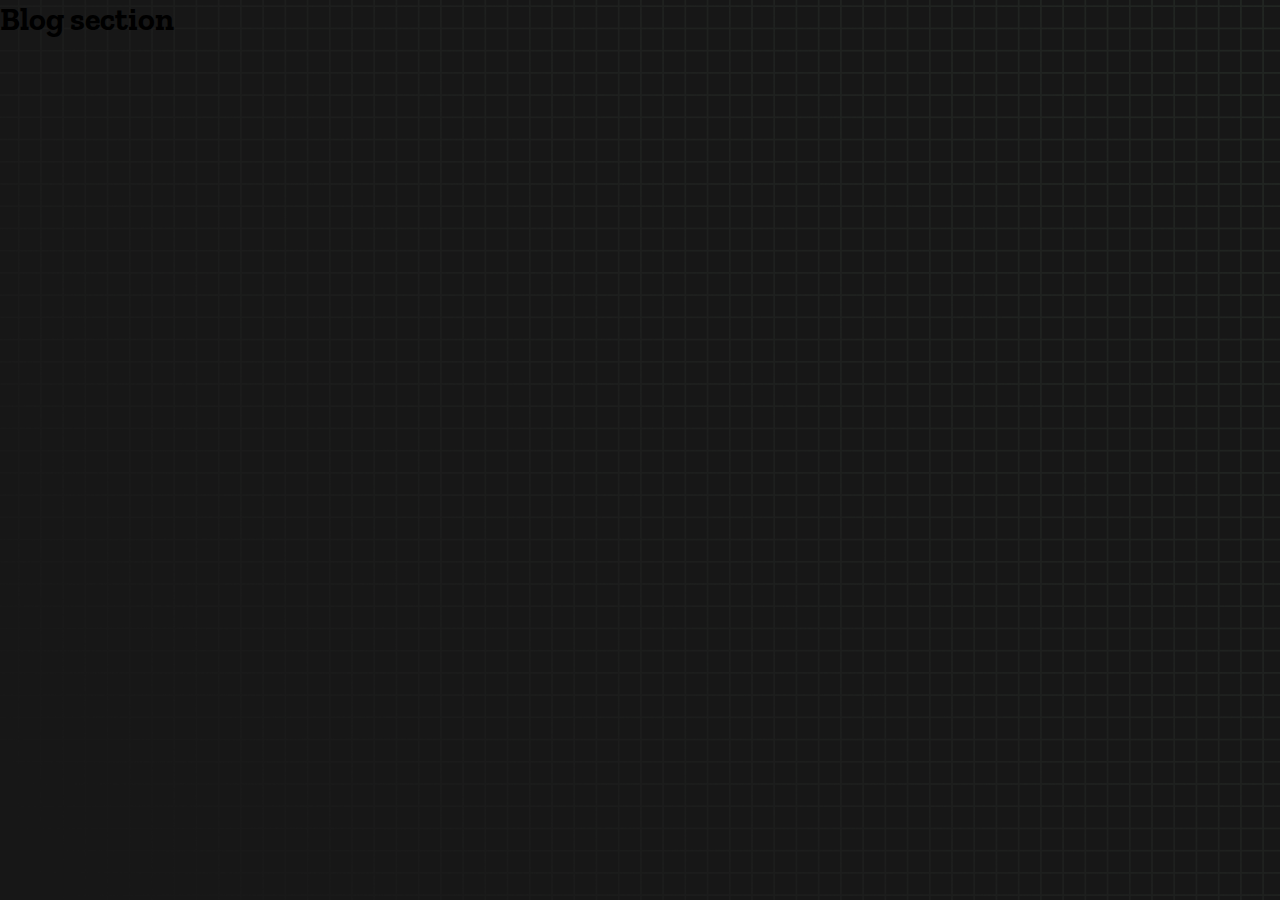
==== blog.html @ 2af6ab1a "blog page" ====
<!DOCTYPE html>
<html lang="en">
<head>
    <meta charset="UTF-8">
    <meta http-equiv="X-UA-Compatible" content="IE=edge">
    <meta name="viewport" content="width=device-width, initial-scale=1.0">
    <title>Typeing Speed Monster</title>
    <link rel="stylesheet" href="styles.css" />
    <link rel="preconnect" href="https://fonts.googleapis.com" />
    <link rel="preconnect" href="https://fonts.gstatic.com" crossorigin />
    <link
      href="https://fonts.googleapis.com/css2?family=Zilla+Slab:wght@300;400;500&display=swap"
      rel="stylesheet"
    />
</head>
<body>
    <header>
        <h1>Blog section</h1>
    </header>
    <main>
        
    </main>
    
</body>
</html>
---- styles.css ----
* {
  padding: 0;
  margin: 0;
  box-sizing: border-box;
}

body {
  background-image: url("./bg.png");
  background-size: cover;
  background-position: left top;
  font-family: "Zilla Slab", serif;
}

.box-container {
  width: 70%;
  margin: 0 auto;
}

#question {
  height: 100px;
  display: flex;
  align-items: center;
  justify-content: center;
  color: white;
  text-align: center;
  font-size: 25px;
  border-radius: 15px;
  background: rgb(255, 255, 255);
  background: linear-gradient(
    92.49deg,
    rgba(255, 255, 255, 0.1) 0.18%,
    rgba(255, 255, 255, 0.05) 99.85%
  );
  backdrop-filter: blur(5px);
  margin-bottom: 30px;
}

#display {
  height: 100px;
  display: flex;
  flex-wrap: wrap;
  align-items: center;
  padding-left: 5rem;
  color: white;
  font-size: 32px;
  background-color: #171717;
  border: 2px solid #9dffad;
  border-radius: 15px;
}

#countdown {
  position: fixed;
  height: 100vh;
  width: 100vw;
  background-color: rgba(0, 0, 0, 0.8);
  top: 0;
  left: 0;
  display: flex;
  align-items: center;
  justify-content: center;
  font-size: 3rem;
  color: white;
  display: none;
}
#result {
  position: fixed;
  top: 10%; 
  left: 35%;
  /* transform: translate(-0%, 10%); */
  height: 250px;
  width: 400px;
  background-color: #171717;
  border-radius: 15px;
  border: 2px solid #9dffad;
  color: white;
  text-align: center;
  padding: 2rem;
}
#show-time{
  text-align: center;
  color: white;
  margin: 10px 0;
}

.green {
  color: #9dffad;
}
.red {
  color: #eb6565;
}
.bold {
  font-weight: 700;
}
.inactive {
  border: 2px solid white !important;
}
.hidden {
  display: none;
  /* margin-left: 30%; */
}
.title {
  text-align: center;
  color: white;
  margin: 20px 0;
}

.divider-container {
  height: 80px;
  display: flex;
  justify-content: center;
  align-items: center;
  gap: 15px;
  margin: 0 auto;
}

.line {
  height: 2px;
  background: white;
  width: 100%;
}

.title2 {
  color: white;
  display: block;
}

.buttons {
  display: flex;
  justify-content: center;
  margin: 30px 0;
}
button {
  padding: 10px 20px;
  border: none;
  font-size: 16px;
  font-weight: bold;
  width: 300px;
  height: 50px;
  color: white;
  background-color: #171717;
  border-radius: 10px;
  border: 2px solid #9dffad;
  cursor: pointer;
}

#histories {
  display: flex;
  flex-wrap: wrap;
  justify-content: space-around;
}


.card {
  width: 30%;
  height: 100%;
  text-align: center;
  padding: 20px 30px;
  margin: 0 10px;
  color: white;
  border-radius: 15px;
  background: rgb(255, 255, 255);
  background: linear-gradient(
    92.49deg,
    rgba(255, 255, 255, 0.1) 0.18%,
    rgba(255, 255, 255, 0.05) 99.85%
  );
  backdrop-filter: blur(5px);
  margin-bottom: 30px;
}

#modal-background {
  background: rgb(255, 255, 255);
  background: linear-gradient(
    92.49deg,
    rgba(255, 255, 255, 0.1) 0.18%,
    rgba(255, 255, 255, 0.05) 99.85%
  );
  backdrop-filter: blur(5px);
  height: 100vh;
  width: 100%;
  position: fixed;
  top: 0;
  left: 0;
}

/* .resultSec{
  float: right;
} */

@media only screen and (max-width: 700px) {
  .box-container {
    padding: 0 20px;
    width: 100%;
  }
  .card {
    width: 100%;
    flex-direction: column;
  }
}
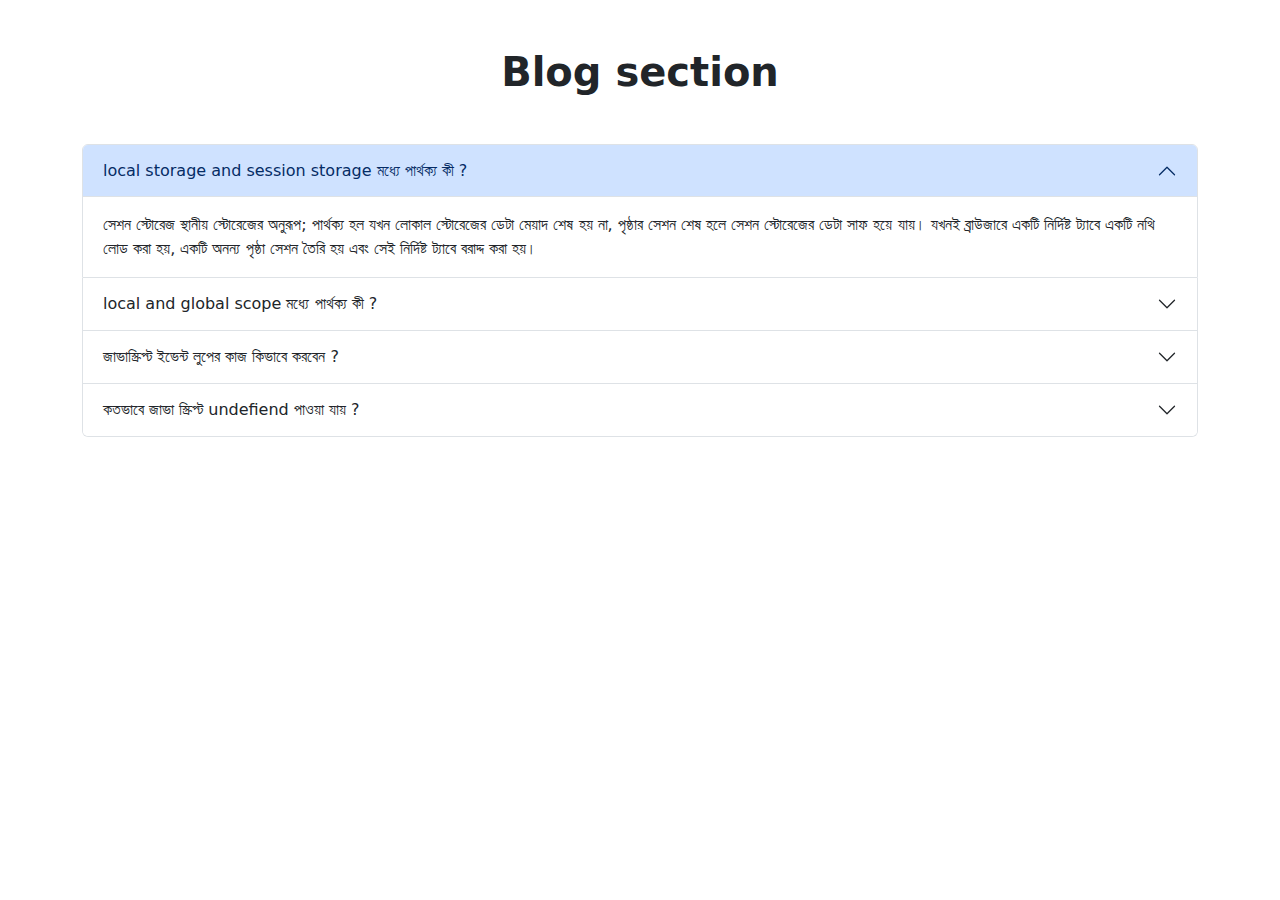
==== commit fafd59b9: "error count solved" ====
--- a/blog.html
+++ b/blog.html
@@ -5,21 +5,73 @@
     <meta http-equiv="X-UA-Compatible" content="IE=edge">
     <meta name="viewport" content="width=device-width, initial-scale=1.0">
     <title>Typeing Speed Monster</title>
-    <link rel="stylesheet" href="styles.css" />
-    <link rel="preconnect" href="https://fonts.googleapis.com" />
-    <link rel="preconnect" href="https://fonts.gstatic.com" crossorigin />
-    <link
-      href="https://fonts.googleapis.com/css2?family=Zilla+Slab:wght@300;400;500&display=swap"
-      rel="stylesheet"
-    />
+    <link href="https://cdn.jsdelivr.net/npm/bootstrap@5.2.1/dist/css/bootstrap.min.css" rel="stylesheet">
+    
 </head>
 <body>
-    <header>
-        <h1>Blog section</h1>
+    <header class="container my-5">
+        <h1 class="text-center fw-bold">Blog section</h1>
     </header>
-    <main>
-        
+    <main class="container">
+        <section>
+            <div class="accordion" id="accordionExample">
+                <div class="accordion-item">
+                  <h2 class="accordion-header" id="headingOne">
+                    <button class="accordion-button" type="button" data-bs-toggle="collapse" data-bs-target="#collapseOne" aria-expanded="true" aria-controls="collapseOne">
+                        local storage and session  storage মধ্যে  পার্থক্য কী ?
+                    </button>
+                  </h2>
+                  <div id="collapseOne" class="accordion-collapse collapse show" aria-labelledby="headingOne" data-bs-parent="#accordionExample">
+                    <div class="accordion-body">
+                        সেশন স্টোরেজ স্থানীয় স্টোরেজের অনুরূপ; পার্থক্য হল যখন লোকাল স্টোরেজের ডেটা মেয়াদ শেষ হয় না, পৃষ্ঠার সেশন শেষ হলে সেশন স্টোরেজের ডেটা সাফ হয়ে যায়। যখনই ব্রাউজারে একটি নির্দিষ্ট ট্যাবে একটি নথি লোড করা হয়, একটি অনন্য পৃষ্ঠা সেশন তৈরি হয় এবং সেই নির্দিষ্ট ট্যাবে বরাদ্দ করা হয়।
+                    </div>
+                  </div>
+                </div>
+                <div class="accordion-item">
+                  <h2 class="accordion-header" id="headingTwo">
+                    <button class="accordion-button collapsed" type="button" data-bs-toggle="collapse" data-bs-target="#collapseTwo" aria-expanded="false" aria-controls="collapseTwo">
+                         local and global scope মধ্যে  পার্থক্য কী ?
+                    </button>
+                  </h2>
+                  <div id="collapseTwo" class="accordion-collapse collapse" aria-labelledby="headingTwo" data-bs-parent="#accordionExample">
+                    <div class="accordion-body">
+                        জাভাস্ক্রিপ্ট ভেরিয়েবলের মাত্র দুটি স্কোপ আছে। গ্লোবাল ভেরিয়েবল - একটি গ্লোবাল ভেরিয়েবলের একটি গ্লোবাল স্কোপ থাকে যার মানে এটি আপনার জাভাস্ক্রিপ্ট কোডের যেকোনো জায়গায় সংজ্ঞায়িত করা যেতে পারে। স্থানীয় ভেরিয়েবল - একটি স্থানীয় পরিবর্তনশীল শুধুমাত্র একটি ফাংশনের মধ্যে দৃশ্যমান হবে যেখানে এটি সংজ্ঞায়িত করা হয়েছে। ফাংশন প্যারামিটারগুলি সর্বদা সেই ফাংশনের স্থানীয় হয়৷
+                    </div>
+                  </div>
+                </div>
+                <div class="accordion-item">
+                  <h2 class="accordion-header" id="headingThree">
+                    <button class="accordion-button collapsed" type="button" data-bs-toggle="collapse" data-bs-target="#collapseThree" aria-expanded="false" aria-controls="collapseThree">
+                        জাভাস্ক্রিপ্ট ইভেন্ট লুপের কাজ কিভাবে করবেন ?
+                    </button>
+                  </h2>
+                  <div id="collapseThree" class="accordion-collapse collapse" aria-labelledby="headingThree" data-bs-parent="#accordionExample">
+                    <div class="accordion-body">
+                        ইভেন্ট লুপ হল একটি প্রক্রিয়া যা টাস্ক কিউ থেকে কল স্ট্যাকে কলব্যাক ঠেলে দেওয়ার আগে কল স্ট্যাক পরিষ্কার হওয়ার জন্য অপেক্ষা করে। স্ট্যাক পরিষ্কার হয়ে গেলে, ইভেন্ট লুপ ট্রিগার করে এবং উপলব্ধ কলব্যাকের জন্য টাস্ক কিউ চেক করে। যদি কোনটি থাকে তবে এটি কল স্ট্যাকের দিকে ঠেলে দেয়, কল স্ট্যাকটি আবার পরিষ্কার হওয়ার জন্য অপেক্ষা করে এবং একই প্রক্রিয়া পুনরাবৃত্তি করে। ইভেন্ট লুপের একটি সহজ কাজ রয়েছে - কল স্ট্যাক এবং কলব্যাক কিউ নিরীক্ষণ করা। কল স্ট্যাক খালি থাকলে, ইভেন্ট লুপ সারি থেকে প্রথম ইভেন্টটি নিয়ে যাবে এবং এটিকে কল স্ট্যাকের দিকে ঠেলে দেবে, যা কার্যকরভাবে এটি চালায়। একটি সারি হল একটি ডেটা স্ট্রাকচার যা ফার্স্ট ইন ফার্স্ট আউট নীতিতে কাজ করে, তাই কাজগুলি সারিতে পুশ করার সাথে সাথে সেগুলি একই ক্রমে বেরিয়ে আসে
+                    </div>
+                  </div>
+                </div>
+                <div class="accordion-item">
+                  <h2 class="accordion-header" id="headingThree">
+                    <button class="accordion-button collapsed" type="button" data-bs-toggle="collapse" data-bs-target="#collapseThree" aria-expanded="false" aria-controls="collapseThree">
+                        কতভাবে জাভা স্ক্রিপ্ট undefiend পাওয়া যায় ?
+                    </button>
+                  </h2>
+                  <div id="collapseThree" class="accordion-collapse collapse" aria-labelledby="headingThree" data-bs-parent="#accordionExample">
+                    <div class="accordion-body">
+                        <ol>
+                            <li>আপনি যখন একটি বস্তুর অস্তিত্বহীন সম্পত্তি বা পদ্ধতি কল করেন তখন আপনি অনির্ধারিত মান পাবেন।</li>
+                            <li>একটি ভেরিয়েবল বা অবজেক্ট প্রপার্টি অ্যাক্সেস করে যা অবজেক্ট প্রপার্টি হিসেবে নেই তখন আপনি অনির্ধারিত মান পাবেন।</li>
+                            <li>আপনি যদি ফাংশন কলে কম আর্গুমেন্ট পাস করেন, তাহলে সেই প্যারামিটারটির মান অনির্ধারিত থাকবে।</li>
+                        </ol>
+                    </div>
+                  </div>
+                </div>
+              </div>
+        </section>
+
     </main>
-    
+    <!-- script js  -->
+    <script src="https://cdn.jsdelivr.net/npm/bootstrap@5.2.1/dist/js/bootstrap.bundle.min.js" integrity="sha384-u1OknCvxWvY5kfmNBILK2hRnQC3Pr17a+RTT6rIHI7NnikvbZlHgTPOOmMi466C8" crossorigin="anonymous"></script>
 </body>
 </html>